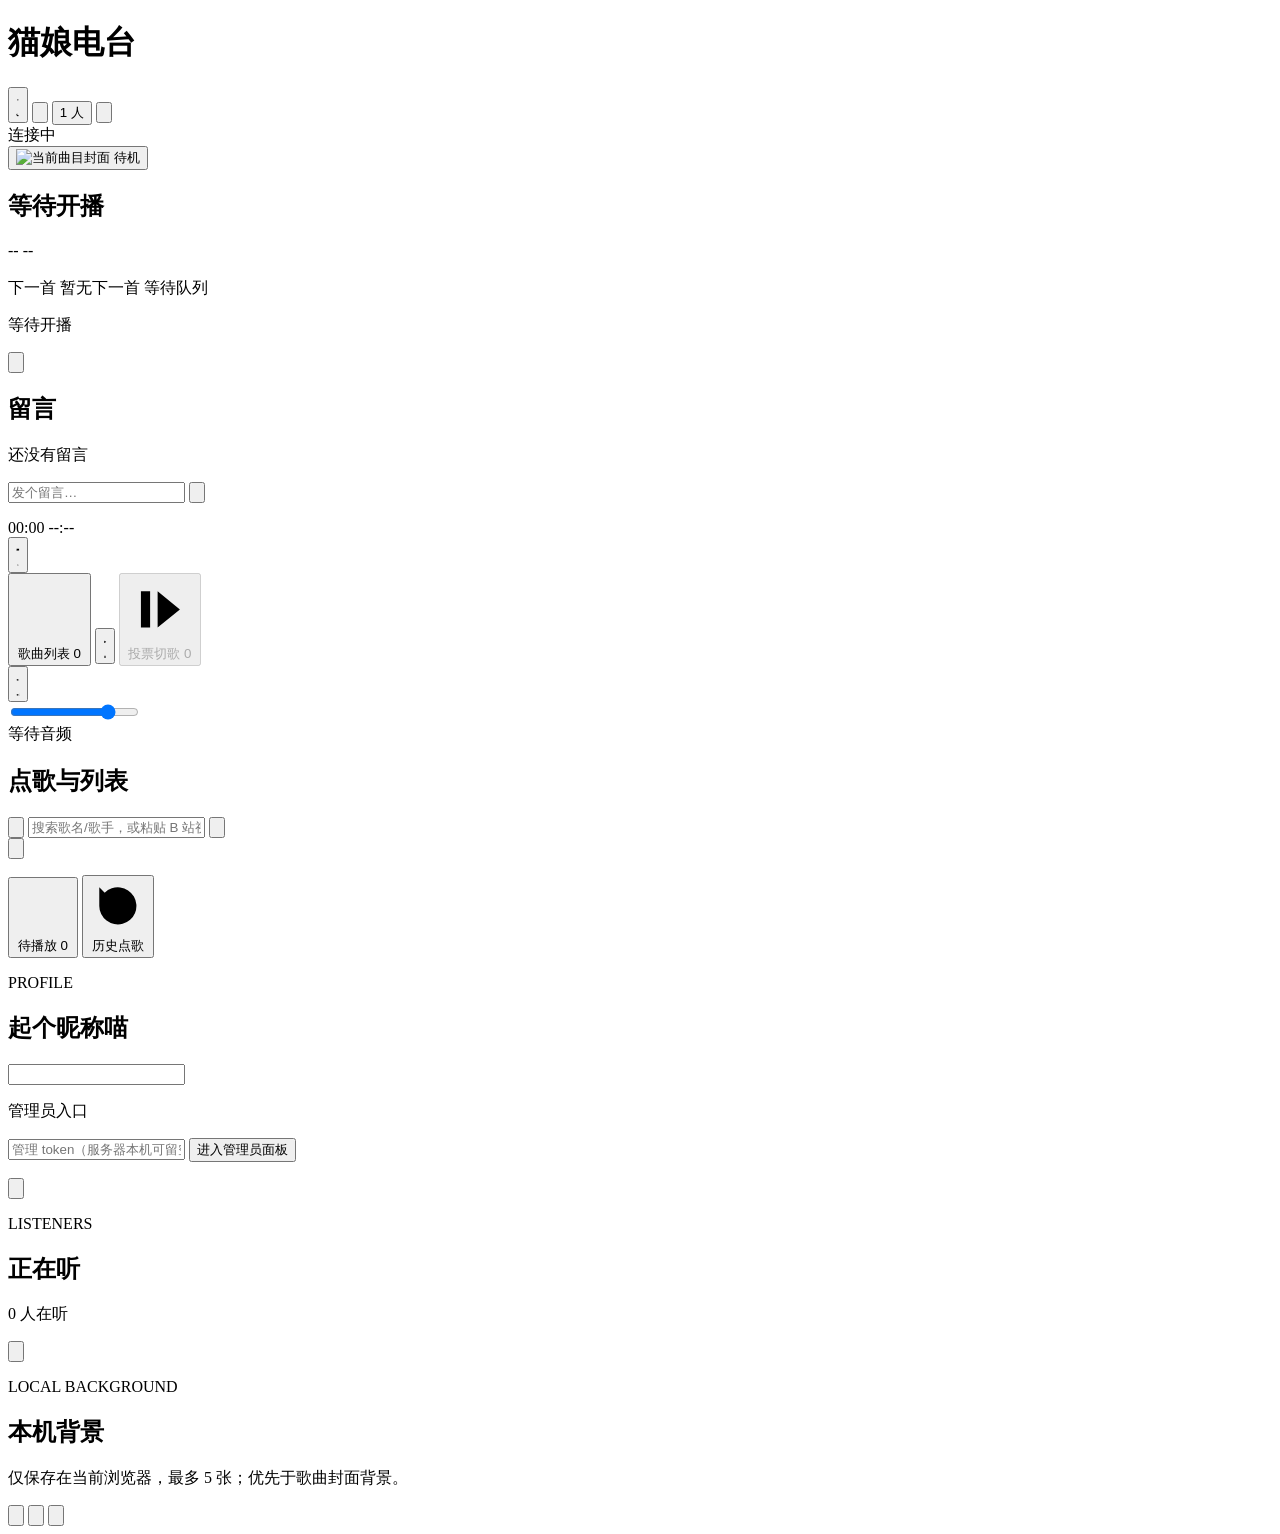
==== app/static/index.html @ f74ee793 "fix: center the chat composer input" ====
<!doctype html>
<html lang="zh-CN">
<head>
  <meta charset="utf-8">
  <meta name="viewport" content="width=device-width, initial-scale=1">
  <meta name="theme-color" content="#070a12">
  <meta name="mobile-web-app-capable" content="yes">
  <meta name="apple-mobile-web-app-capable" content="yes">
  <meta name="apple-mobile-web-app-status-bar-style" content="black-translucent">
  <link rel="manifest" href="/manifest.webmanifest">
  <title>猫娘电台</title>
  <link rel="icon" href="/placeholder.svg" type="image/svg+xml">
  <link rel="stylesheet" href="/style.css?v=73">
</head>
<body>
  <div class="bg-layer" id="bgLayerA" aria-hidden="true"></div>
  <div class="bg-layer" id="bgLayerB" aria-hidden="true"></div>
  <div class="backdrop" aria-hidden="true">
    <div class="orb orb-a"></div>
    <div class="orb orb-b"></div>
    <div class="grid-lines"></div>
  </div>

  <div class="shell">
    <header class="topbar">
      <div class="brand">
        <h1 id="stationName">猫娘电台</h1>
        <p id="stationSubtitle" class="station-subtitle"></p>
      </div>
      <div class="top-actions">
        <button id="themeToggle" class="icon-btn" type="button" aria-label="切换主题" title="切换主题">
          <svg class="icon stroke-icon icon-sun hidden" viewBox="0 0 24 24" aria-hidden="true"><circle cx="12" cy="12" r="4"/><path d="M12 2v2M12 20v2M4.9 4.9l1.4 1.4M17.7 17.7l1.4 1.4M2 12h2M20 12h2M4.9 19.1l1.4-1.4M17.7 6.3l1.4-1.4"/></svg>
          <svg class="icon stroke-icon icon-moon" viewBox="0 0 24 24" aria-hidden="true"><path d="M20 15.2A8.5 8.5 0 0 1 8.8 4a8.5 8.5 0 1 0 11.2 11.2Z"/></svg>
        </button>
        <button id="bgPickerBtn" class="icon-btn" type="button" aria-label="本机背景图" title="本机背景图">
          <svg class="icon stroke-icon" viewBox="0 0 24 24" aria-hidden="true"><rect x="3.5" y="4.5" width="17" height="15" rx="3"/><circle cx="9" cy="9.5" r="1.4"/><path d="m5.5 17 4.3-4.2 3.1 3 2.2-2.1 3.4 3.3"/></svg>
        </button>
        <input id="bgLocalInput" type="file" accept="image/jpeg,image/png,image/webp,image/gif" multiple hidden>
        <button class="listener-pill" id="listenerCount" type="button" aria-label="查看在听的人" title="查看在听的人">1 人</button>
        <button id="nicknameBtn" class="icon-btn" type="button" aria-label="设置昵称" title="设置昵称">
          <svg class="icon" viewBox="0 0 24 24" aria-hidden="true"><circle cx="12" cy="8" r="3.2"/><path d="M5.2 20c.5-3.4 3-5.3 6.8-5.3s6.3 1.9 6.8 5.3H5.2Z"/></svg>
        </button>
        <div class="sync-pill visually-hidden" id="syncStatus" data-state="connecting">连接中</div>
      </div>
    </header>

    <div id="noticeBar" class="notice hidden"></div>

    <div class="stage" id="stage">
      <div class="pages" id="pages">
        <section class="playback-page" id="playbackPage">
          <div class="playback-layout">
            <div class="cover-column">
              <button id="coverButton" class="cover-button" type="button" aria-label="展开歌词">
                <img id="cover" src="/placeholder.svg" alt="当前曲目封面">
                <span class="source-badge" id="sourceBadge">待机</span>
              </button>
              <div class="track-meta">
                <h2 id="title">等待开播</h2>
                <div class="track-detail">
                  <span id="artist" class="artist">--</span>
                  <span id="album" class="album">--</span>
                </div>
              </div>

              <div class="current-lyric" id="currentLyric">
                <span id="currentLyricText"></span>
                <span id="currentLyricTrans" class="current-lyric-trans"></span>
              </div>

              <div id="nextTrackInfo" class="next-track-info empty">
                <img id="nextCover" src="/placeholder.svg" alt="">
                <div class="next-track-copy">
                  <span class="next-track-label">下一首</span>
                  <span id="nextTitle" class="next-track-title">暂无下一首</span>
                  <span id="nextArtist" class="next-track-artist">等待队列</span>
                </div>
              </div>
            </div>

            <div class="lyrics-panel" id="lyricsPanel">
              <div class="lyrics-scroll" id="lyricsScroll">
                <div class="lyrics" id="lyrics">
                  <p class="lyrics-empty">等待开播</p>
                </div>
              </div>
              <button id="translationToggle" class="icon-btn toggle-btn" type="button" aria-pressed="true" aria-label="双语歌词" title="双语歌词">
                <svg class="icon stroke-icon" viewBox="0 0 24 24" aria-hidden="true"><path d="M4 6h8M8 4v2c0 3.5-1.5 6-4 7.5M5.5 9H11M13 20l3.2-9h2L21 20M14.3 16h5.4"/></svg>
              </button>
            </div>
          </div>

        </section>

        <section class="chat-page" id="chatPage">
          <div class="chat-head visually-hidden"><h2>留言</h2></div>
          <div class="chat-log">
            <div id="messageList" class="message-list">
              <p class="empty">还没有留言</p>
            </div>
          </div>
          <form id="messageForm" class="message-form live" autocomplete="off">
            <input id="messageInput" maxlength="200" placeholder="发个留言…">
            <button id="messageBtn" class="icon-btn send-btn" type="submit" aria-label="发送留言" title="发送留言">
              <svg class="icon stroke-icon" viewBox="0 0 24 24" aria-hidden="true"><path d="M4 4.5 20 12 4 19.5l2-7.5-2-7.5Zm2 7.5h10"/></svg>
            </button>
          </form>
          <p id="messageStatus" class="form-status" role="status"></p>
        </section>
      </div>
    </div>

    <footer class="player-dock">
      <div class="dock-progress">
        <div class="progress" id="progressTrack" role="progressbar" aria-label="播放进度" aria-valuemin="0" aria-valuemax="100" aria-valuenow="0">
          <div class="progress-fill" id="progressFill"></div>
        </div>
        <div class="time-row">
          <span id="position">00:00</span>
          <span id="duration">--:--</span>
        </div>
      </div>
      <div class="dock-controls">
        <button id="chatBtn" class="icon-btn dock-side-btn" type="button" aria-label="进入聊天" title="进入聊天">
          <svg class="icon stroke-icon icon-chat" viewBox="0 0 24 24" aria-hidden="true"><path d="M4 5.5h16v11H9l-4 3v-3H4v-11Z"/><path d="M8 9h8M8 12.5h5"/></svg>
          <svg class="icon stroke-icon icon-up hidden" viewBox="0 0 24 24" aria-hidden="true"><path d="m6 15 6-6 6 6"/></svg>
        </button>
        <div class="center-controls">
          <button id="libraryBtn" class="icon-btn library-btn" type="button" aria-label="歌曲列表" title="歌曲列表">
            <svg class="icon stroke-icon" viewBox="0 0 24 24" aria-hidden="true"><path d="M4 6.5h16M4 12h16M4 17.5h10"/><path d="M18 15v5m-2.5-2.5h5"/></svg>
            <span class="control-label">歌曲列表</span>
            <span id="libraryBadge" class="badge hidden">0</span>
          </button>
          <button id="playBtn" class="play-btn" type="button" aria-label="播放">
            <svg class="icon icon-play" viewBox="0 0 24 24" aria-hidden="true"><path d="M8 5.2v13.6c0 .8.9 1.3 1.6.9l10.2-6.8c.6-.4.6-1.4 0-1.8L9.6 4.3C8.9 3.9 8 4.4 8 5.2Z"/></svg>
            <svg class="icon icon-pause hidden" viewBox="0 0 24 24" aria-hidden="true"><path d="M7 4.5h3.6v15H7zM13.4 4.5H17v15h-3.6z"/></svg>
          </button>
          <button id="voteSkipBtn" class="icon-btn vote-btn" type="button" aria-label="投票切歌" title="投票切歌" disabled>
            <svg class="icon" viewBox="0 0 24 24" aria-hidden="true"><path d="M5 5.5h3.3v13H5zM11 5.5l8 6.5-8 6.5z"/></svg>
            <span class="control-label">投票切歌</span>
            <span id="voteInfo" class="badge hidden">0</span>
          </button>
        </div>
        <div class="volume dock-volume">
          <button id="muteBtn" class="icon-btn volume-toggle" type="button" aria-label="静音" title="静音">
            <svg class="icon volume-on-icon" viewBox="0 0 24 24" aria-hidden="true"><path d="M4 9.5v5h3.2l4.3 3.5c.7.6 1.8.1 1.8-.8V6.8c0-.9-1.1-1.4-1.8-.8L7.2 9.5H4Zm12.1-1.9a6.2 6.2 0 0 1 0 8.8l1.4 1.4a8.2 8.2 0 0 0 0-11.6l-1.4 1.4Z"/></svg>
            <svg class="icon volume-off-icon hidden" viewBox="0 0 24 24" aria-hidden="true"><path d="M4 9.5v5h3.2l4.3 3.5c.7.6 1.8.1 1.8-.8V6.8c0-.9-1.1-1.4-1.8-.8L7.2 9.5H4Z"/><path d="m15.5 9.5 5 5m0-5-5 5" fill="none" stroke="currentColor" stroke-width="1.8" stroke-linecap="round"/></svg>
          </button>
          <div class="volume-flyout">
            <input id="volume" type="range" min="0" max="1" step="0.01" value="0.8" aria-label="音量">
          </div>
        </div>
      </div>
      <span id="audioMode" class="dock-status">等待音频</span>
    </footer>
  </div>

  <audio id="audio" preload="none"></audio>
  <audio id="audioB" preload="none"></audio>
  <div id="toast" class="toast hidden" role="status" aria-live="polite"></div>

  <div id="drawerBackdrop" class="drawer-backdrop hidden" aria-hidden="true"></div>
  <aside id="libraryDrawer" class="drawer hidden" role="dialog" aria-modal="true" aria-labelledby="drawerTitle">
    <h2 id="drawerTitle" class="visually-hidden">点歌与列表</h2>
    <form id="searchForm" class="drawer-search" autocomplete="off">
      <div class="search-input-wrap">
        <button id="searchCancelBtn" class="icon-btn search-cancel" type="button" aria-label="取消搜索" title="取消搜索">
          <svg class="icon stroke-icon" viewBox="0 0 24 24" aria-hidden="true"><path d="m15 5-7 7 7 7"/></svg>
        </button>
        <input id="searchInput" maxlength="500" placeholder="搜索歌名/歌手，或粘贴 B 站视频链接" aria-label="搜索歌曲或粘贴哔哩哔哩链接">
        <button id="searchBtn" class="icon-btn" type="submit" aria-label="搜索" title="搜索">
          <svg class="icon stroke-icon" viewBox="0 0 24 24" aria-hidden="true"><circle cx="10.5" cy="10.5" r="6.5"/><path d="m15.5 15.5 4.5 4.5"/></svg>
        </button>
      </div>
      <button id="uploadBtn" class="icon-btn" type="button" aria-label="上传本地音频，支持 MP3/AAC/WAV/FLAC 等，最大 64MB" title="上传本地音频（MP3/AAC/WAV/FLAC 等，≤64MB）">
        <svg class="icon stroke-icon" viewBox="0 0 24 24" aria-hidden="true"><path d="M12 16V4m0 0 4 4m-4-4L8 8M5 20h14"/></svg>
      </button>
    </form>
    <input id="uploadInput" type="file" accept="audio/*,.mp3,.aac,.m4a,.ogg,.opus,.webm,.wav,.flac" hidden>
    <p id="searchStatus" class="form-status" role="status"></p>

    <div class="drawer-switch" id="queueHistorySwitch">
      <button id="viewQueueBtn" class="drawer-switch-btn active" type="button" aria-label="待播放" title="待播放">
        <svg class="icon stroke-icon" viewBox="0 0 24 24" aria-hidden="true"><path d="M4 7h16M4 12h16M4 17h10"/></svg>
        <span class="drawer-switch-label">待播放</span>
        <span id="playlistCount" class="badge hidden">0</span>
      </button>
      <button id="viewHistoryBtn" class="drawer-switch-btn" type="button" aria-label="历史点歌" title="历史点歌">
        <svg class="icon stroke-icon" viewBox="0 0 24 24" aria-hidden="true"><path d="M4 12a8 8 0 1 0 2.3-5.6L4 8.7M4 4v4.7h4.7"/><path d="M12 8v4.5l3 2"/></svg>
        <span class="drawer-switch-label">历史点歌</span>
      </button>
    </div>

    <div class="drawer-body">
      <section id="searchResultsPanel" class="drawer-panel hidden">
        <div id="searchResults" class="search-results"></div>
      </section>
      <section id="queuePanel" class="drawer-panel">
        <div id="playlistList" class="playlist-list"></div>
      </section>
      <section id="historyPanel" class="drawer-panel hidden">
        <div id="historyList" class="playlist-list"></div>
      </section>
    </div>
  </aside>

  <div id="nicknameModal" class="modal hidden" role="dialog" aria-modal="true" aria-labelledby="nicknameTitle">
    <div class="modal-card">
      <p class="kicker">PROFILE</p>
      <h2 id="nicknameTitle">起个昵称喵</h2>
      <input id="nicknameInput" maxlength="16" autocomplete="nickname">
      <p id="nicknameStatus" class="form-status" role="status"></p>
      <div class="nickname-admin">
        <p class="nickname-admin-title">管理员入口</p>
        <input id="adminTokenInline" type="password" maxlength="200" autocomplete="off" placeholder="管理 token（服务器本机可留空）">
        <button id="adminLoginInline" class="ghost-btn" type="button">进入管理员面板</button>
        <p id="adminInlineStatus" class="form-status" role="status"></p>
      </div>
      <div class="modal-actions">
        <button id="nicknameSave" class="icon-btn" type="button" aria-label="保存昵称" title="保存昵称">
          <svg class="icon stroke-icon" viewBox="0 0 24 24" aria-hidden="true"><path d="m5 12.5 4.2 4.2L19 7"/></svg>
        </button>
      </div>
    </div>
  </div>

  <div id="listenersModal" class="modal hidden" role="dialog" aria-modal="true" aria-labelledby="listenersTitle">
    <div class="modal-card listeners-card">
      <p class="kicker">LISTENERS</p>
      <h2 id="listenersTitle">正在听</h2>
      <p id="listenersSummary" class="modal-copy">0 人在听</p>
      <div id="listenersList" class="listener-list"></div>
      <div class="modal-actions">
        <button id="listenersClose" class="icon-btn" type="button" aria-label="关闭在听列表" title="关闭">
          <svg class="icon stroke-icon" viewBox="0 0 24 24" aria-hidden="true"><path d="m6 6 12 12M18 6 6 18"/></svg>
        </button>
      </div>
    </div>
  </div>

  <div id="bgLocalModal" class="modal hidden" role="dialog" aria-modal="true" aria-labelledby="bgLocalTitle">
    <div class="modal-card bg-local-card">
      <p class="kicker">LOCAL BACKGROUND</p>
      <h2 id="bgLocalTitle">本机背景</h2>
      <p class="modal-copy">仅保存在当前浏览器，最多 5 张；优先于歌曲封面背景。</p>
      <div id="bgLocalGallery" class="bg-local-gallery"></div>
      <p id="bgLocalStatus" class="form-status" role="status"></p>
      <div class="modal-actions bg-local-actions">
        <button id="bgLocalAdd" class="icon-btn" type="button" aria-label="添加背景图片" title="添加背景图片">
          <svg class="icon stroke-icon" viewBox="0 0 24 24" aria-hidden="true"><path d="M12 5v14M5 12h14"/></svg>
        </button>
        <button id="bgLocalReset" class="icon-btn" type="button" aria-label="恢复歌曲封面背景" title="恢复歌曲封面背景">
          <svg class="icon stroke-icon" viewBox="0 0 24 24" aria-hidden="true"><path d="M4 12a8 8 0 1 0 2.3-5.6L4 8.7M4 4v4.7h4.7"/></svg>
        </button>
        <button id="bgLocalSave" class="icon-btn" type="button" aria-label="完成" title="完成">
          <svg class="icon stroke-icon" viewBox="0 0 24 24" aria-hidden="true"><path d="m5 12.5 4.2 4.2L19 7"/></svg>
        </button>
      </div>
    </div>
  </div>

  <script src="/mesh.js?v=13"></script>
  <script src="/app.js?v=95"></script>
</body>
</html>
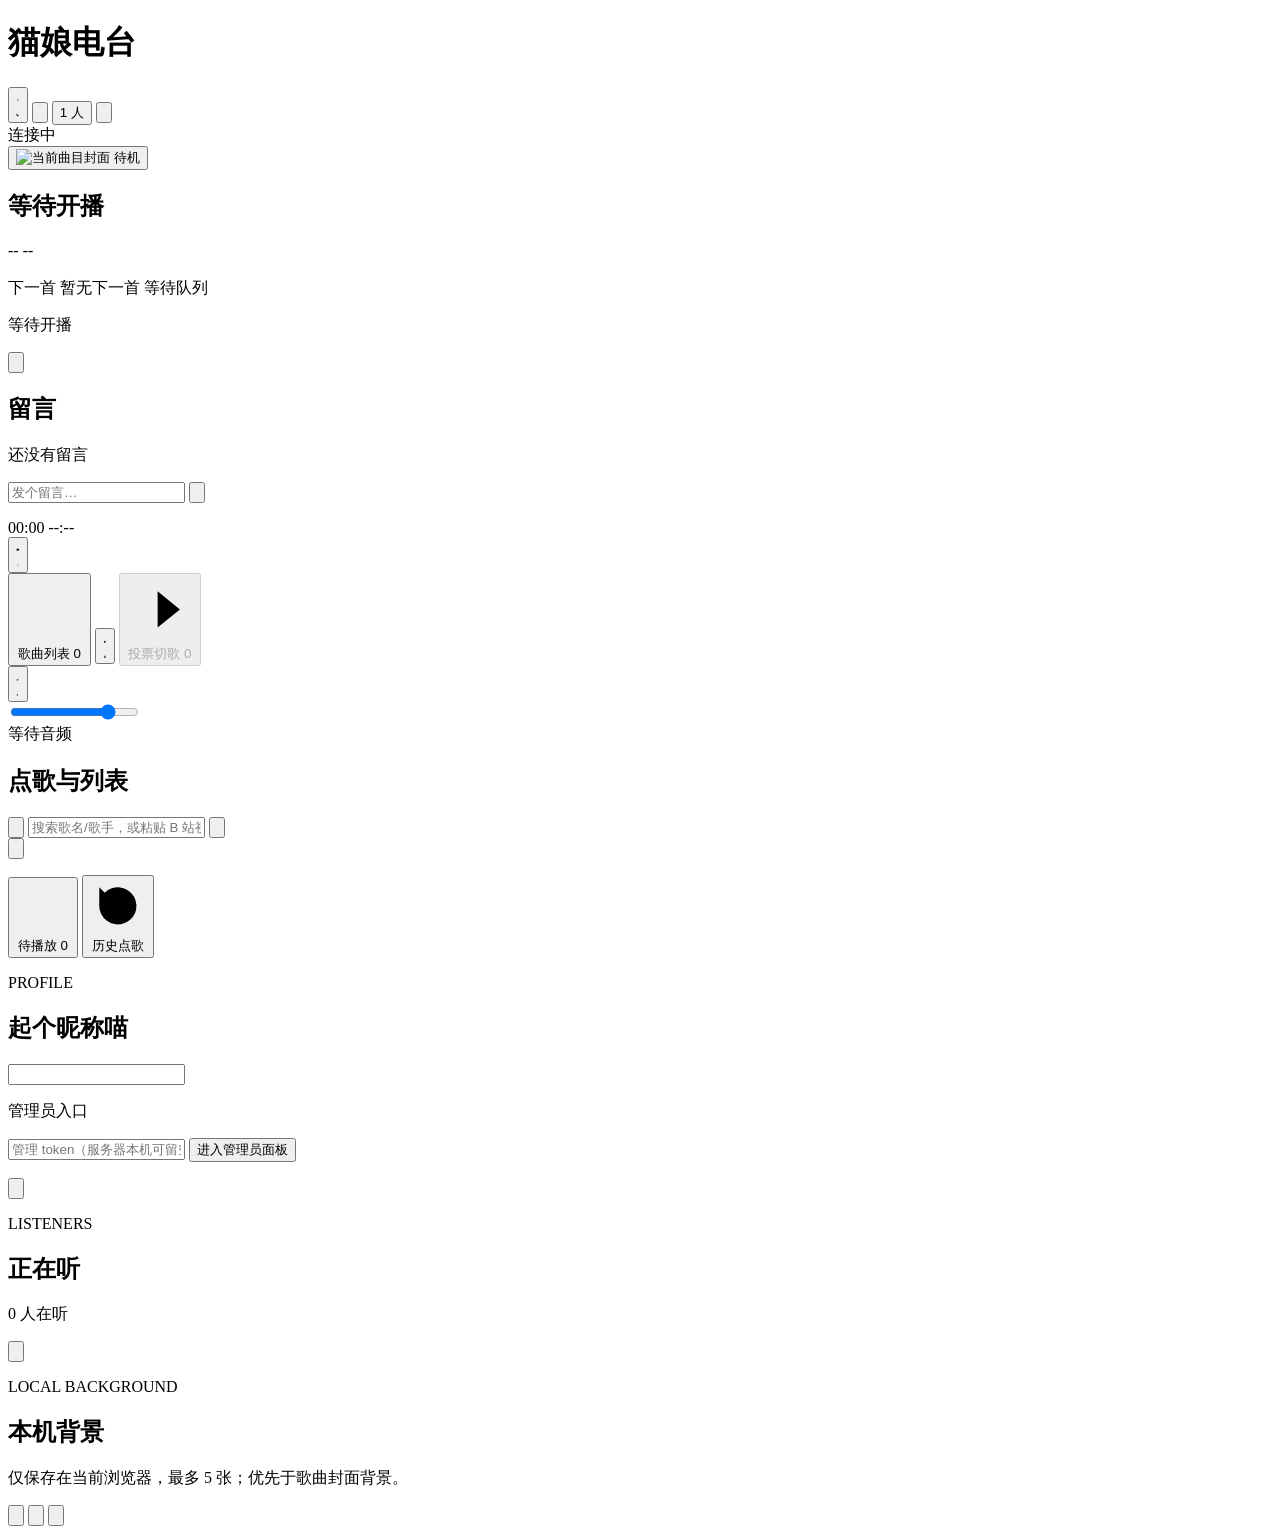
==== commit b1895e53: "fix: restore local library audio covers lyrics and chat order" ====
--- a/app/static/index.html
+++ b/app/static/index.html
@@ -10,7 +10,7 @@
   <link rel="manifest" href="/manifest.webmanifest">
   <title>猫娘电台</title>
   <link rel="icon" href="/placeholder.svg" type="image/svg+xml">
-  <link rel="stylesheet" href="/style.css?v=73">
+  <link rel="stylesheet" href="/style.css?v=77">
 </head>
 <body>
   <div class="bg-layer" id="bgLayerA" aria-hidden="true"></div>
@@ -136,15 +136,15 @@
             <svg class="icon icon-pause hidden" viewBox="0 0 24 24" aria-hidden="true"><path d="M7 4.5h3.6v15H7zM13.4 4.5H17v15h-3.6z"/></svg>
           </button>
           <button id="voteSkipBtn" class="icon-btn vote-btn" type="button" aria-label="投票切歌" title="投票切歌" disabled>
-            <svg class="icon" viewBox="0 0 24 24" aria-hidden="true"><path d="M5 5.5h3.3v13H5zM11 5.5l8 6.5-8 6.5z"/></svg>
+            <svg class="icon stroke-icon" viewBox="0 0 24 24" aria-hidden="true"><path d="M6 5v14"/><path d="M11 5.5 19 12l-8 6.5z"/></svg>
             <span class="control-label">投票切歌</span>
             <span id="voteInfo" class="badge hidden">0</span>
           </button>
         </div>
         <div class="volume dock-volume">
           <button id="muteBtn" class="icon-btn volume-toggle" type="button" aria-label="静音" title="静音">
-            <svg class="icon volume-on-icon" viewBox="0 0 24 24" aria-hidden="true"><path d="M4 9.5v5h3.2l4.3 3.5c.7.6 1.8.1 1.8-.8V6.8c0-.9-1.1-1.4-1.8-.8L7.2 9.5H4Zm12.1-1.9a6.2 6.2 0 0 1 0 8.8l1.4 1.4a8.2 8.2 0 0 0 0-11.6l-1.4 1.4Z"/></svg>
-            <svg class="icon volume-off-icon hidden" viewBox="0 0 24 24" aria-hidden="true"><path d="M4 9.5v5h3.2l4.3 3.5c.7.6 1.8.1 1.8-.8V6.8c0-.9-1.1-1.4-1.8-.8L7.2 9.5H4Z"/><path d="m15.5 9.5 5 5m0-5-5 5" fill="none" stroke="currentColor" stroke-width="1.8" stroke-linecap="round"/></svg>
+            <svg class="icon stroke-icon volume-on-icon" viewBox="0 0 24 24" aria-hidden="true"><path d="M4 9.5h3.2L12 6v12l-4.8-3.5H4z"/><path d="M15 9a4.5 4.5 0 0 1 0 6M17.5 6.5a8 8 0 0 1 0 11"/></svg>
+            <svg class="icon stroke-icon volume-off-icon hidden" viewBox="0 0 24 24" aria-hidden="true"><path d="M4 9.5h3.2L12 6v12l-4.8-3.5H4z"/><path d="m15 9.5 5 5m0-5-5 5"/></svg>
           </button>
           <div class="volume-flyout">
             <input id="volume" type="range" min="0" max="1" step="0.01" value="0.8" aria-label="音量">
@@ -260,6 +260,6 @@
   </div>
 
   <script src="/mesh.js?v=13"></script>
-  <script src="/app.js?v=95"></script>
+  <script src="/app.js?v=99"></script>
 </body>
 </html>
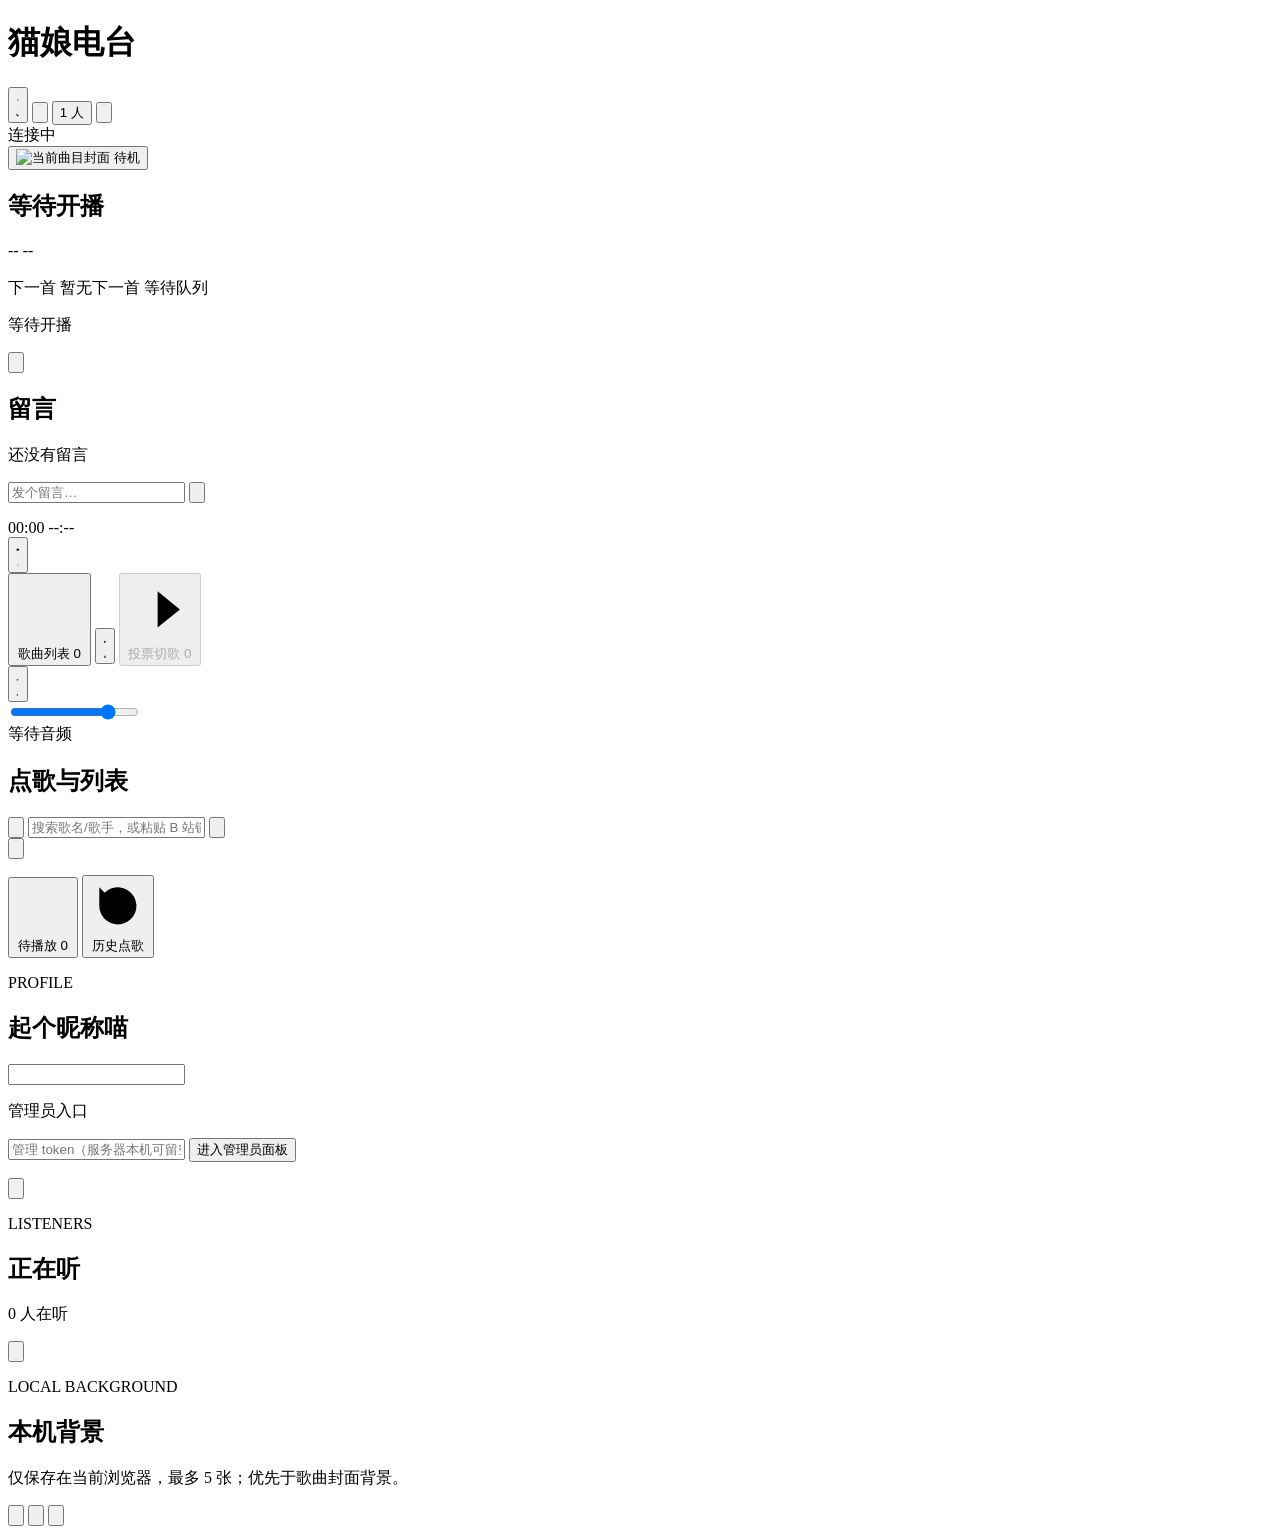
==== commit d290ece7: "feat: link-only Bilibili and richer source metadata" ====
--- a/app/static/index.html
+++ b/app/static/index.html
@@ -10,7 +10,7 @@
   <link rel="manifest" href="/manifest.webmanifest">
   <title>猫娘电台</title>
   <link rel="icon" href="/placeholder.svg" type="image/svg+xml">
-  <link rel="stylesheet" href="/style.css?v=77">
+  <link rel="stylesheet" href="/style.css?v=78">
 </head>
 <body>
   <div class="bg-layer" id="bgLayerA" aria-hidden="true"></div>
@@ -167,7 +167,7 @@
         <button id="searchCancelBtn" class="icon-btn search-cancel" type="button" aria-label="取消搜索" title="取消搜索">
           <svg class="icon stroke-icon" viewBox="0 0 24 24" aria-hidden="true"><path d="m15 5-7 7 7 7"/></svg>
         </button>
-        <input id="searchInput" maxlength="500" placeholder="搜索歌名/歌手，或粘贴 B 站视频链接" aria-label="搜索歌曲或粘贴哔哩哔哩链接">
+        <input id="searchInput" maxlength="500" placeholder="搜索歌名/歌手，或粘贴 B 站链接 / BV 号" aria-label="搜索歌曲或粘贴哔哩哔哩链接">
         <button id="searchBtn" class="icon-btn" type="submit" aria-label="搜索" title="搜索">
           <svg class="icon stroke-icon" viewBox="0 0 24 24" aria-hidden="true"><circle cx="10.5" cy="10.5" r="6.5"/><path d="m15.5 15.5 4.5 4.5"/></svg>
         </button>
@@ -260,6 +260,6 @@
   </div>
 
   <script src="/mesh.js?v=13"></script>
-  <script src="/app.js?v=99"></script>
+  <script src="/app.js?v=100"></script>
 </body>
 </html>
